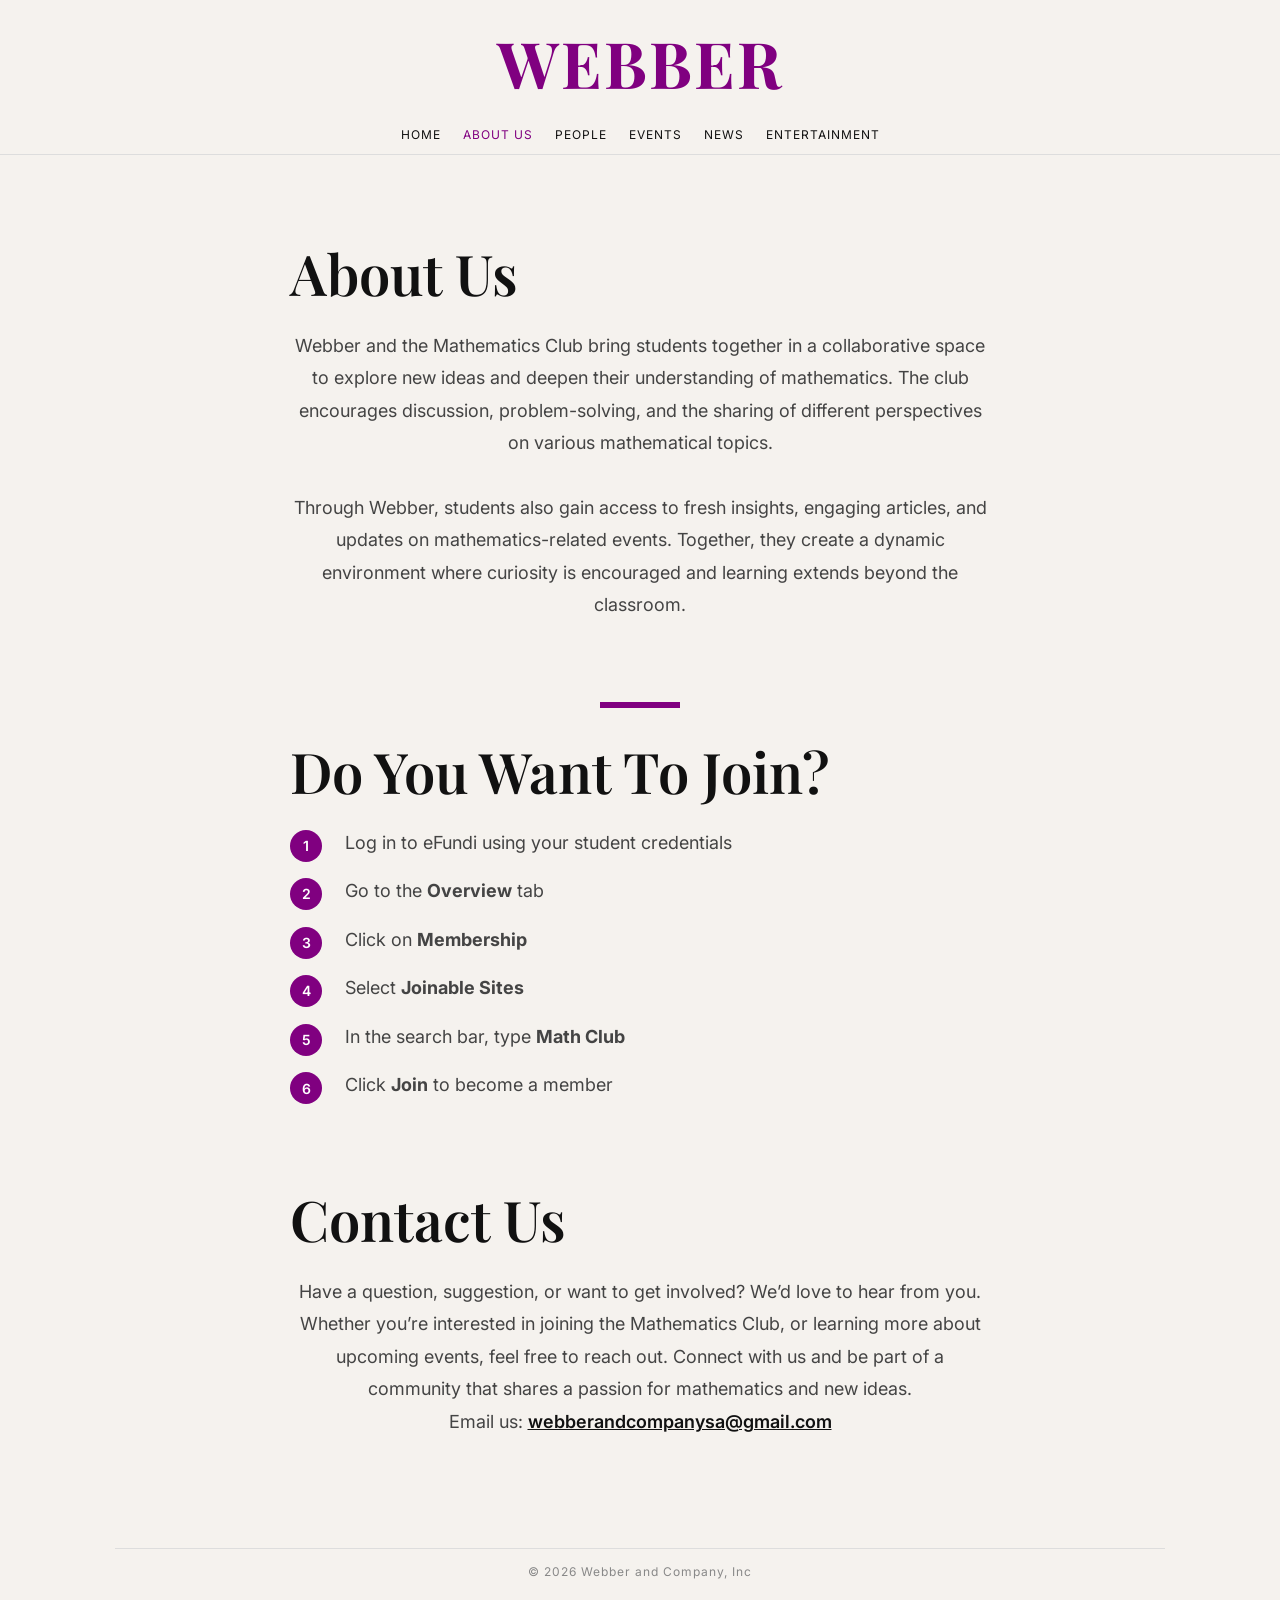
==== Home/About us/AboutUs.html @ e5cfec64 "NWU Math Club Two" ====
<!DOCTYPE html>
<html lang="en">
<head>
  <meta charset="UTF-8">
  <meta name="viewport" content="width=device-width, initial-scale=1.0">

  <title>Webber | ABOUT US</title>

  <!-- Fonts -->
  <link href="https://fonts.googleapis.com/css2?family=Playfair+Display:wght@400;600&family=Inter:wght@400;500&display=swap" rel="stylesheet">

  <link rel="stylesheet" href="AboutUs.css">
</head>

<body>
    <!-- Masthead -->
    <header class="masthead">
        <h1 class="logo">WEBBER</h1>
    </header>

   <!-- Nav -->
<nav class="navbar">
  <div class="nav-wrapper">

    <div class="menu-toggle" id="menu-toggle">☰</div>

    <ul id="nav-links">
      <li><a href="../home.html">HOME</a></li>
      <li><a href="AboutUs.html" class="active">ABOUT US</a></li>
      <li><a href="../People/People.html">PEOPLE</a></li>
      <li><a href="../Events/Events.html">EVENTS</a></li>
      <li><a href="../News/News.html">NEWS</a></li>
      <li><a href="../Entertainment/Entertainment.html">ENTERTAINMENT</a></li>
    </ul>

  </div>
</nav>

<section class="about-contact">

  <div class="section-block">
    <h2>About Us</h2>
    <p>
      Webber and the Mathematics Club bring students together in a collaborative space to explore new ideas and deepen their understanding of mathematics. 
      The club encourages discussion, problem-solving, and the sharing of different perspectives on various mathematical topics.
      <br><br>
      Through Webber, students also gain access to fresh insights, engaging articles, and updates on mathematics-related events. 
      Together, they create a dynamic environment where curiosity is encouraged and learning extends beyond the classroom.
    </p>
  </div>

  <div class="section-divider"></div>
  <div class="section-block">
  <h2>Do You Want To Join?</h2>

  <ol class="steps">
    <li>Log in to eFundi using your student credentials</li>
    <li>Go to the <strong>Overview</strong> tab</li>
    <li>Click on <strong>Membership</strong></li>
    <li>Select <strong>Joinable Sites</strong></li>
    <li>In the search bar, type <strong>Math Club</strong></li>
    <li>Click <strong>Join</strong> to become a member</li>
  </ol>
</div>

  

  <div class="section-block">
    <h2>Contact Us</h2>
    <p>
      Have a question, suggestion, or want to get involved? We’d love to hear from you. Whether you’re interested in joining the Mathematics Club, or learning more about upcoming events, feel free to reach out.
       Connect with us and be part of a community that shares a passion for mathematics and new ideas.
    </p>

    <p class="email">
      Email us:
      <a href="mailto:webberandcompanysa@gmail.com">
        webberandcompanysa@gmail.com
      </a>
    </p>
  </div>

</section>



<!-- Footer section-->
 <footer class="footer">
  <div class="footer-line"></div>
  <p>© 2026 Webber and Company, Inc</p>
</footer>

<!-- JS -->
<script>
  const toggle = document.getElementById("menu-toggle");
  const nav = document.getElementById("nav-links");

  toggle.addEventListener("click", () => {
    nav.classList.toggle("active");
  });
</script>


</body>


</html>
---- Home/About us/AboutUs.css ----
* {
  margin: 0;
  padding: 0;
  box-sizing: border-box;
}

body {
  background: #f5f2ee;
  color: #111;
  font-family: 'Inter', sans-serif;
}

/* Masthead */
.masthead {
  text-align: center;
  padding: 20px 0 10px;
}

.logo {
  font-family: 'Playfair Display', serif;
  font-size: 64px;
  color: purple;
  letter-spacing: 2px;
}

/* Navbar */
.navbar {
  border-bottom: 1px solid #ddd;
  padding: 12px 0;
}

.navbar ul {
  display: flex;
  justify-content: center;
  gap: 22px;
  list-style: none;
  font-size: 12px;
  letter-spacing: 1px;
}

.menu-toggle {
  display: none;
  font-size: 26px;
  cursor: pointer;
  text-align: center;
}

/* Links */
.navbar a {
  text-decoration: none;
  color: #111; 
  transition: color 0.3s ease;
}

.nav-wrapper {
  display: flex;
  flex-direction: column;
  align-items: center;
}

/* Hover effect */
.navbar a:hover {
  color: purple;
}


.navbar a.active {
  color: purple;
}

/* footer */

.footer {
  background: #f5f2ee; 
  color: #888;
  text-align: center;
  padding: 30px 20px;
  margin-top: 40px;
}

.footer-line {
  height: 1px;
  background: #ddd;
  max-width: 1050px; 
  margin: 0 auto 15px;
}

.footer p {
  font-size: 12px;
  letter-spacing: 1px;
}

/* About */
.about-contact {
  max-width: 800px;
  margin: 80px auto;
  padding: 0 20px;
  text-align: center;
}

.section-block {
  margin-bottom: 80px;
}

/* Headings */
.section-block h2 {
  font-family: 'Playfair Display', serif;
  font-size: 56px;
  font-weight: 600;
  margin-bottom: 20px;

  text-align: left;
  max-width: 700px;
  margin: 0 auto 20px;
  
}

/* Paragraphs */
.section-block p {
  font-size: 18px;
  line-height: 1.8;
  color: #444;
  max-width: 700px;
  margin: 0 auto;
}

/* Email line */
.email {
  margin-top: 25px;
  font-size: 18px;
}

.email a {
  color: #111;
  font-weight: 600;
  text-decoration: underline;
}

.email a:hover {
  color: purple;
}

/* Responsive */
@media (max-width: 768px) {
  .section-block h2 {
    font-size: 40px;
  }

  .section-block p {
    font-size: 16px;
  }
}

.section-divider {
  width: 80px;
  height: 6px;
  background-color: purple;
  margin: 15px auto 25px; 

}



@media (max-width: 900px) {
  .container {
    grid-template-columns: 1fr;
  }

  .image.large {
    height: 260px;
  }

  .news-row {
    grid-template-columns: 1fr;
  }

  .news-item {
    border-right: none;
    border-bottom: 1px solid #ddd;
    padding-bottom: 15px;
  }

  .news-item:last-child {
    border-bottom: none;
  }
}

/*  COLLAPSIBLE NAVBAR */
@media (max-width: 700px) {

  .menu-toggle {
    display: block;
    padding: 10px;
  }

  .navbar ul {
    display: none;
    flex-direction: column;
    align-items: center;
    gap: 15px;
    background: #f5f2ee;
    padding: 15px 0;
  }

  .navbar ul.active {
    display: flex;
  }
}

/* Extra small screens */
@media (max-width: 600px) {

  .image,
  .image.large {
    height: auto;
  }

  .title {
    font-size: 18px;
  }
}

/* Step list styling */
.steps {
  max-width: 700px;
  margin: 0 auto;
  padding-left: 0;
  list-style: none;
  counter-reset: step;
}

.steps li {
  counter-increment: step;
  position: relative;
  margin-bottom: 18px;
  padding-left: 55px;

  font-size: 18px;
  line-height: 1.7;
  color: #444;
  text-align: left;
}

/* Number circle */
.steps li::before {
  content: counter(step);
  position: absolute;
  left: 0;
  top: 2px;

  width: 32px;
  height: 32px;
  border-radius: 50%;
  background: purple;
  color: white;

  display: flex;
  align-items: center;
  justify-content: center;

  font-weight: 600;
  font-size: 14px;
}

/* Mobile responsiveness */
@media (max-width: 768px) {
  .steps li {
    font-size: 16px;
    padding-left: 50px;
  }

  .steps li::before {
    width: 28px;
    height: 28px;
    font-size: 13px;
  }
}
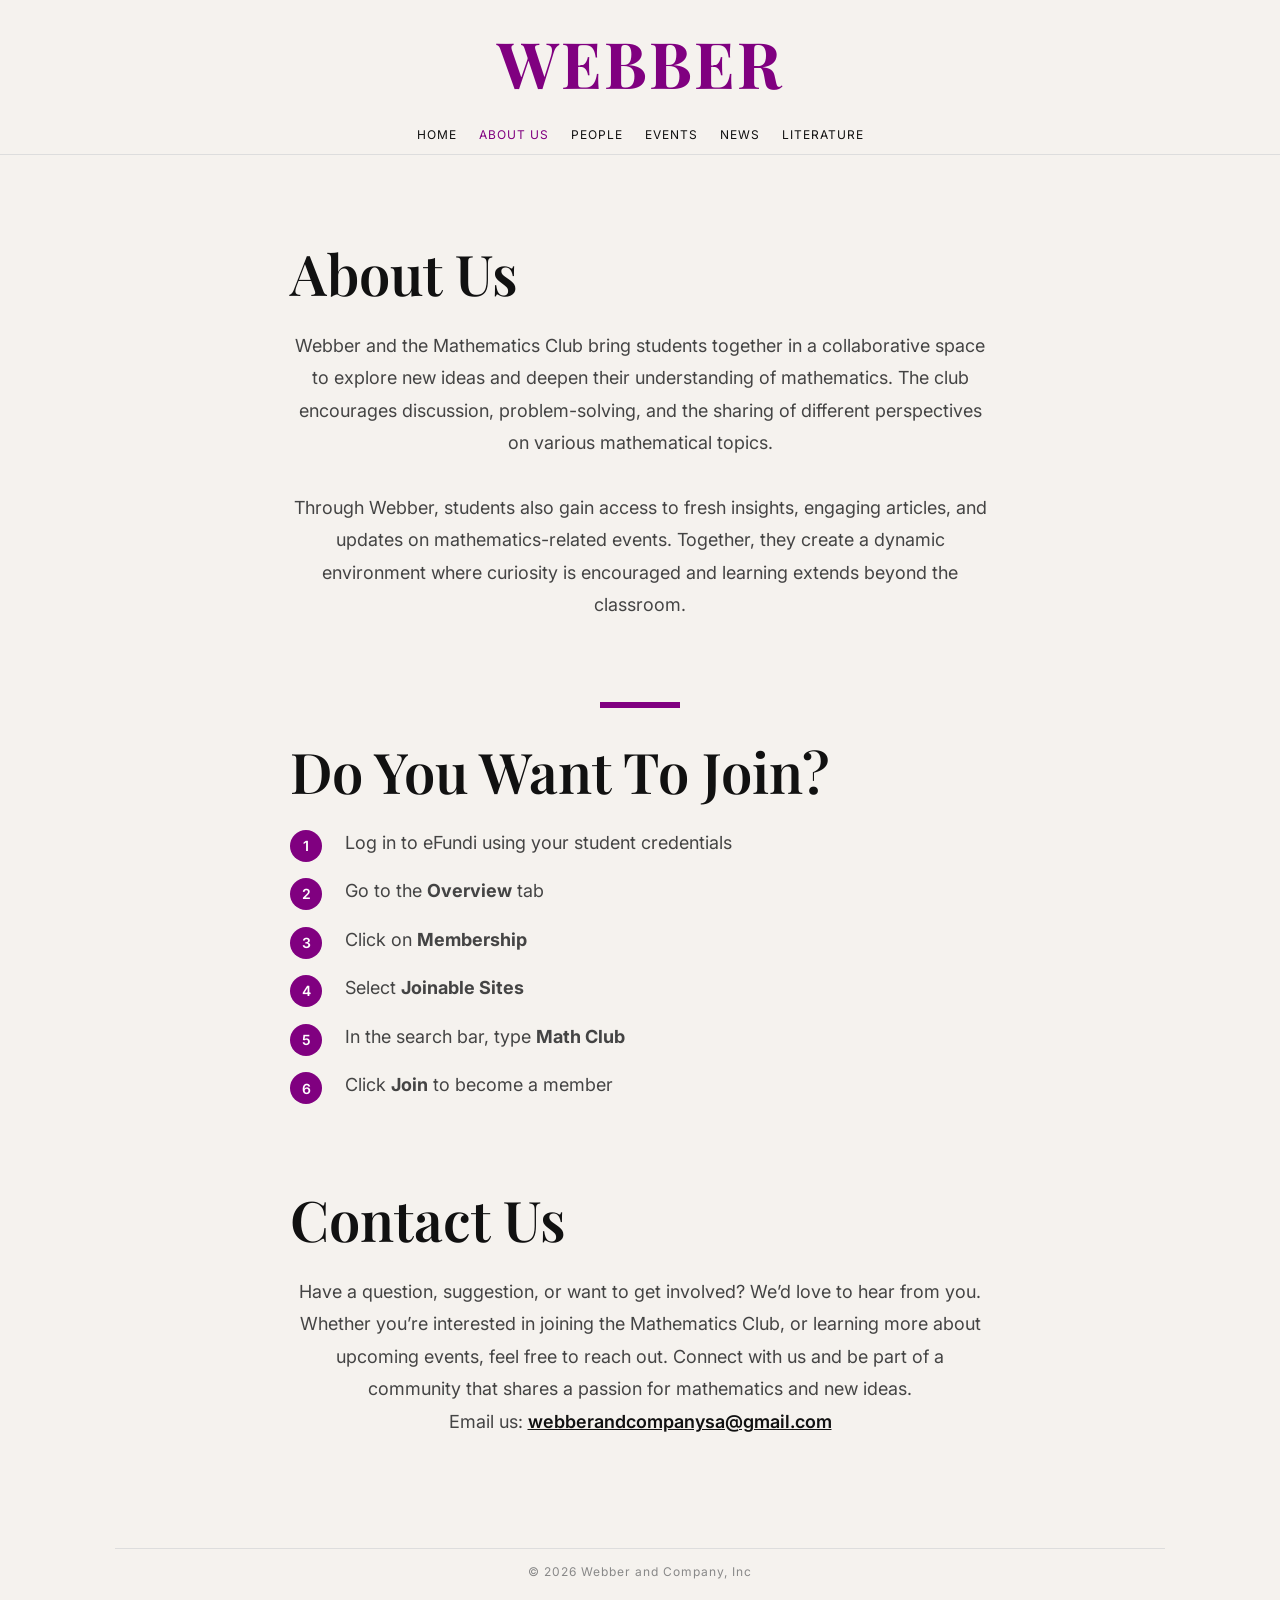
==== commit 80bfb8b5: "Update AboutUs.html" ====
--- a/Home/About us/AboutUs.html
+++ b/Home/About us/AboutUs.html
@@ -30,7 +30,7 @@
       <li><a href="../People/People.html">PEOPLE</a></li>
       <li><a href="../Events/Events.html">EVENTS</a></li>
       <li><a href="../News/News.html">NEWS</a></li>
-      <li><a href="../Entertainment/Entertainment.html">ENTERTAINMENT</a></li>
+      <li><a href="../Entertainment/Entertainment.html">LITERATURE</a></li>
     </ul>
 
   </div>
@@ -104,4 +104,4 @@
 </body>
 
 
-</html>+</html>
